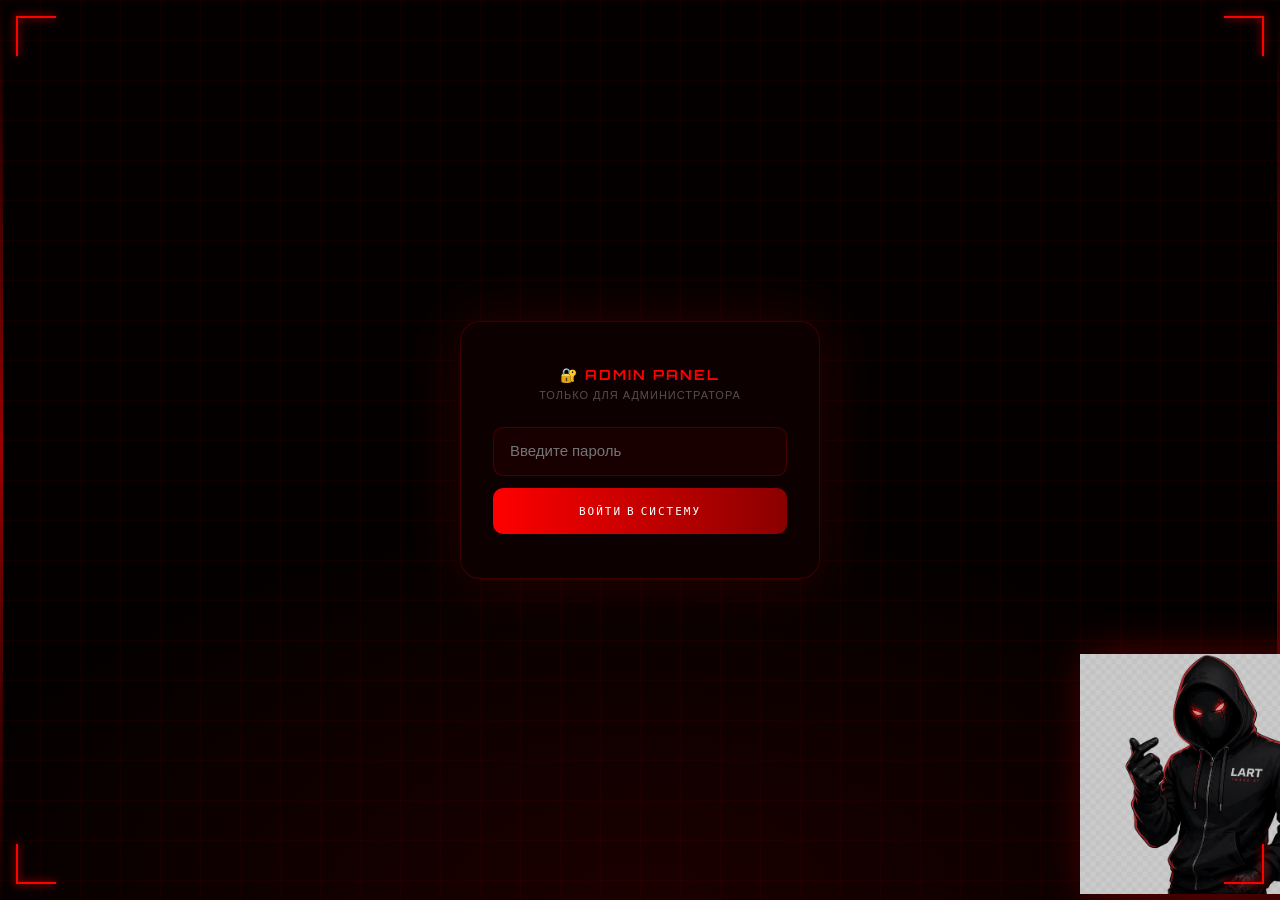
==== web/admin.html @ 5a8a0023 "add character" ====
<!DOCTYPE html>
<html lang="ru">
<head>
<meta charset="UTF-8">
<meta name="viewport" content="width=device-width, initial-scale=1">
<title>LART Admin</title>
<link href="https://fonts.googleapis.com/css2?family=Orbitron:wght@700&family=Rajdhani:wght@400;600&display=swap" rel="stylesheet">
<style>
  *, *::before, *::after { box-sizing:border-box; margin:0; padding:0; }
  :root { --red:#ff0000; --red-dim:#8a0000; --gold:#c9a84c; }
  body { background:#050000; font-family:'Rajdhani',sans-serif; color:white; min-height:100vh; }
  .bg-layer { position:fixed; inset:0; z-index:0; background:radial-gradient(ellipse 80% 60% at 50% 100%, rgba(120,0,0,0.2) 0%, transparent 70%), #050000; }
  .grid-lines { position:fixed; inset:0; z-index:0; background-image:linear-gradient(rgba(255,0,0,0.04) 1px, transparent 1px), linear-gradient(90deg, rgba(255,0,0,0.04) 1px, transparent 1px); background-size:40px 40px; animation:gridMove 20s linear infinite; }
  @keyframes gridMove { to { transform:translateY(40px); } }

  /* UNIQUE ADMIN ANIMATION: one guard character at bottom-right, slow breath */
  .character-guard {
    position:fixed; bottom:0; right:-80px; z-index:2; pointer-events:none;
    animation: guardBreath 4s ease-in-out infinite;
  }
  .character-guard img { width:280px; filter:drop-shadow(6px 0 20px rgba(255,0,0,0.4)) brightness(0.8); }
  @keyframes guardBreath {
    0%,100% { transform:translateY(0px) scale(1); }
    50%      { transform:translateY(-8px) scale(1.01); }
  }

  .char-glow-guard { position:fixed; bottom:0; right:-80px; width:280px; height:100px; z-index:1; pointer-events:none; background:radial-gradient(ellipse 80% 60% at 50% 100%, rgba(255,0,0,0.15) 0%, transparent 80%); }

  .side-deco { position:fixed; top:0; bottom:0; width:3px; z-index:1; pointer-events:none; background:linear-gradient(180deg, transparent, rgba(255,0,0,0.3) 30%, rgba(255,0,0,0.6) 50%, rgba(255,0,0,0.3) 70%, transparent); animation:sidePulse 3s ease-in-out infinite; }
  .side-deco-left{left:0;} .side-deco-right{right:0;}
  @keyframes sidePulse { 0%,100%{opacity:0.4;} 50%{opacity:1;} }
  .corner { position:fixed; width:40px; height:40px; z-index:3; }
  .corner::before, .corner::after { content:''; position:absolute; background:var(--red); box-shadow:0 0 8px var(--red); }
  .corner-tl{top:16px;left:16px;} .corner-tl::before{top:0;left:0;width:100%;height:2px;} .corner-tl::after{top:0;left:0;width:2px;height:100%;}
  .corner-tr{top:16px;right:16px;} .corner-tr::before{top:0;right:0;width:100%;height:2px;} .corner-tr::after{top:0;right:0;width:2px;height:100%;}
  .corner-bl{bottom:16px;left:16px;} .corner-bl::before{bottom:0;left:0;width:100%;height:2px;} .corner-bl::after{bottom:0;left:0;width:2px;height:100%;}
  .corner-br{bottom:16px;right:16px;} .corner-br::before{bottom:0;right:0;width:100%;height:2px;} .corner-br::after{bottom:0;right:0;width:2px;height:100%;}

  /* LOGIN */
  #login-screen { position:relative; z-index:10; display:flex; justify-content:center; align-items:center; min-height:100vh; }
  .login-card { background:rgba(15,0,0,0.9); border:1px solid rgba(255,0,0,0.2); border-radius:20px; padding:44px 32px; width:90%; max-width:360px; text-align:center; backdrop-filter:blur(20px); box-shadow:0 0 60px rgba(255,0,0,0.15); }
  .login-card h2 { font-family:'Orbitron',monospace; font-size:14px; color:var(--red); letter-spacing:2px; margin-bottom:6px; }
  .login-card p { font-size:11px; color:rgba(255,255,255,0.3); letter-spacing:1px; text-transform:uppercase; margin-bottom:24px; }
  .login-card input { width:100%; padding:14px 16px; background:rgba(255,0,0,0.05); border:1px solid rgba(255,0,0,0.2); border-radius:10px; color:white; font-size:15px; outline:none; margin-bottom:12px; font-family:'Rajdhani',sans-serif; }
  .login-card input:focus { border-color:rgba(255,0,0,0.45); }
  .login-card button { width:100%; padding:16px; background:linear-gradient(90deg,var(--red),var(--red-dim)); color:white; border:none; border-radius:10px; font-family:'Orbitron',monospace; font-size:11px; letter-spacing:2px; cursor:pointer; transition:all 0.25s; }
  .login-card button:hover { box-shadow:0 0 30px rgba(255,0,0,0.5); transform:translateY(-1px); }

  /* ADMIN PANEL */
  #admin-panel { display:none; position:relative; z-index:10; padding:24px; max-width:960px; margin:0 auto; }
  .admin-header { display:flex; justify-content:space-between; align-items:center; margin-bottom:28px; padding-bottom:16px; border-bottom:1px solid rgba(255,0,0,0.15); }
  .admin-header h1 { font-family:'Orbitron',monospace; font-size:16px; color:var(--red); letter-spacing:2px; }
  .stats { display:grid; grid-template-columns:repeat(3,1fr); gap:12px; margin-bottom:24px; }
  .stat-card { background:rgba(255,0,0,0.05); border:1px solid rgba(255,0,0,0.1); border-radius:14px; padding:16px; text-align:center; }
  .stat-card .val { font-family:'Orbitron',monospace; font-size:26px; color:var(--red); }
  .stat-card .lbl { font-size:10px; color:rgba(255,255,255,0.3); text-transform:uppercase; letter-spacing:1px; margin-top:4px; }
  table { width:100%; border-collapse:collapse; }
  thead th { font-size:10px; color:rgba(255,255,255,0.3); text-transform:uppercase; letter-spacing:1px; padding:10px 12px; text-align:left; border-bottom:1px solid rgba(255,0,0,0.1); }
  tbody tr { border-bottom:1px solid rgba(255,255,255,0.04); transition:background 0.15s; }
  tbody tr:hover { background:rgba(255,0,0,0.04); }
  tbody td { padding:14px 12px; font-size:14px; }
  .badge { display:inline-block; padding:3px 10px; border-radius:20px; font-size:10px; letter-spacing:1px; text-transform:uppercase; }
  .badge.pending  { background:rgba(255,200,0,0.1); color:#ffc800; border:1px solid rgba(255,200,0,0.2); }
  .badge.approved { background:rgba(0,255,136,0.1); color:#00ff88; border:1px solid rgba(0,255,136,0.2); }
  .badge.rejected { background:rgba(255,0,0,0.1);  color:#ff4444; border:1px solid rgba(255,0,0,0.2); }
  .actions { display:flex; gap:8px; }
  .approve-btn { padding:6px 14px; background:rgba(0,255,136,0.1); border:1px solid rgba(0,255,136,0.3); color:#00ff88; border-radius:8px; cursor:pointer; font-size:12px; transition:all 0.2s; }
  .approve-btn:hover { background:rgba(0,255,136,0.2); }
  .reject-btn  { padding:6px 14px; background:rgba(255,0,0,0.1); border:1px solid rgba(255,0,0,0.3); color:#ff4444; border-radius:8px; cursor:pointer; font-size:12px; transition:all 0.2s; }
  .reject-btn:hover { background:rgba(255,0,0,0.2); }
  .refresh-btn { padding:8px 18px; background:rgba(255,0,0,0.08); border:1px solid rgba(255,0,0,0.2); color:white; border-radius:10px; cursor:pointer; font-size:13px; }
</style>
</head>
<body>
<div class="bg-layer"></div>
<div class="grid-lines"></div>
<div class="corner corner-tl"></div><div class="corner corner-tr"></div>
<div class="corner corner-bl"></div><div class="corner corner-br"></div>
<div class="side-deco side-deco-left"></div><div class="side-deco side-deco-right"></div>
<div class="char-glow-guard"></div>
<div class="character-guard"><img src="character.png" alt=""></div>

<div id="login-screen">
  <div class="login-card">
    <h2>🔐 ADMIN PANEL</h2>
    <p>Только для администратора</p>
    <input type="password" id="pass" placeholder="Введите пароль" onkeydown="if(event.key==='Enter')adminLogin()">
    <button onclick="adminLogin()">ВОЙТИ В СИСТЕМУ</button>
    <div id="login-error" style="color:#ff4444;font-size:12px;margin-top:10px;display:none">Неверный пароль</div>
  </div>
</div>

<div id="admin-panel">
  <div class="admin-header">
    <h1>⚡ LART ADMIN</h1>
    <button class="refresh-btn" onclick="loadUsers()">🔄 Обновить</button>
  </div>
  <div class="stats">
    <div class="stat-card"><div class="val" id="total">0</div><div class="lbl">Всего</div></div>
    <div class="stat-card"><div class="val" id="pending-count">0</div><div class="lbl">Ожидают</div></div>
    <div class="stat-card"><div class="val" id="approved-count">0</div><div class="lbl">Одобрено</div></div>
  </div>
  <table>
    <thead><tr><th>Имя</th><th>PocketOption ID</th><th>Статус</th><th>Дата</th><th>Действия</th></tr></thead>
    <tbody id="users-table"></tbody>
  </table>
</div>

<script>
async function adminLogin() {
  const pass=document.getElementById('pass').value;
  const res=await fetch('/api/admin/login',{method:'POST',headers:{'Content-Type':'application/json'},body:JSON.stringify({password:pass})});
  const data=await res.json();
  if (data.ok) { document.getElementById('login-screen').style.display='none'; document.getElementById('admin-panel').style.display='block'; loadUsers(); }
  else document.getElementById('login-error').style.display='block';
}

async function loadUsers() {
  const res=await fetch('/api/admin/users');
  const data=await res.json();
  if (!data.ok) return;
  const users=data.users;
  document.getElementById('total').textContent=users.length;
  document.getElementById('pending-count').textContent=users.filter(u=>u.status==='pending').length;
  document.getElementById('approved-count').textContent=users.filter(u=>u.status==='approved').length;
  const tbody=document.getElementById('users-table');
  tbody.innerHTML='';
  users.forEach(u=>{
    const tr=document.createElement('tr');
    const date=u.created_at?u.created_at.slice(0,16).replace('T',' '):'—';
    const actions=u.status==='pending'?`<div class="actions"><button class="approve-btn" onclick="approve('${u.pocket_id}')">✓ Одобрить</button><button class="reject-btn" onclick="reject('${u.pocket_id}')">✗ Отклонить</button></div>`:'—';
    tr.innerHTML=`<td>${u.name}</td><td style="font-family:monospace">${u.pocket_id}</td><td><span class="badge ${u.status}">${u.status}</span></td><td style="color:rgba(255,255,255,0.4)">${date}</td><td>${actions}</td>`;
    tbody.appendChild(tr);
  });
}

async function approve(pocket_id) { await fetch('/api/admin/approve',{method:'POST',headers:{'Content-Type':'application/json'},body:JSON.stringify({pocket_id})}); loadUsers(); }
async function reject(pocket_id)  { await fetch('/api/admin/reject', {method:'POST',headers:{'Content-Type':'application/json'},body:JSON.stringify({pocket_id})}); loadUsers(); }
setInterval(()=>{ if(document.getElementById('admin-panel').style.display==='block') loadUsers(); },30000);
</script>
</body>
</html>
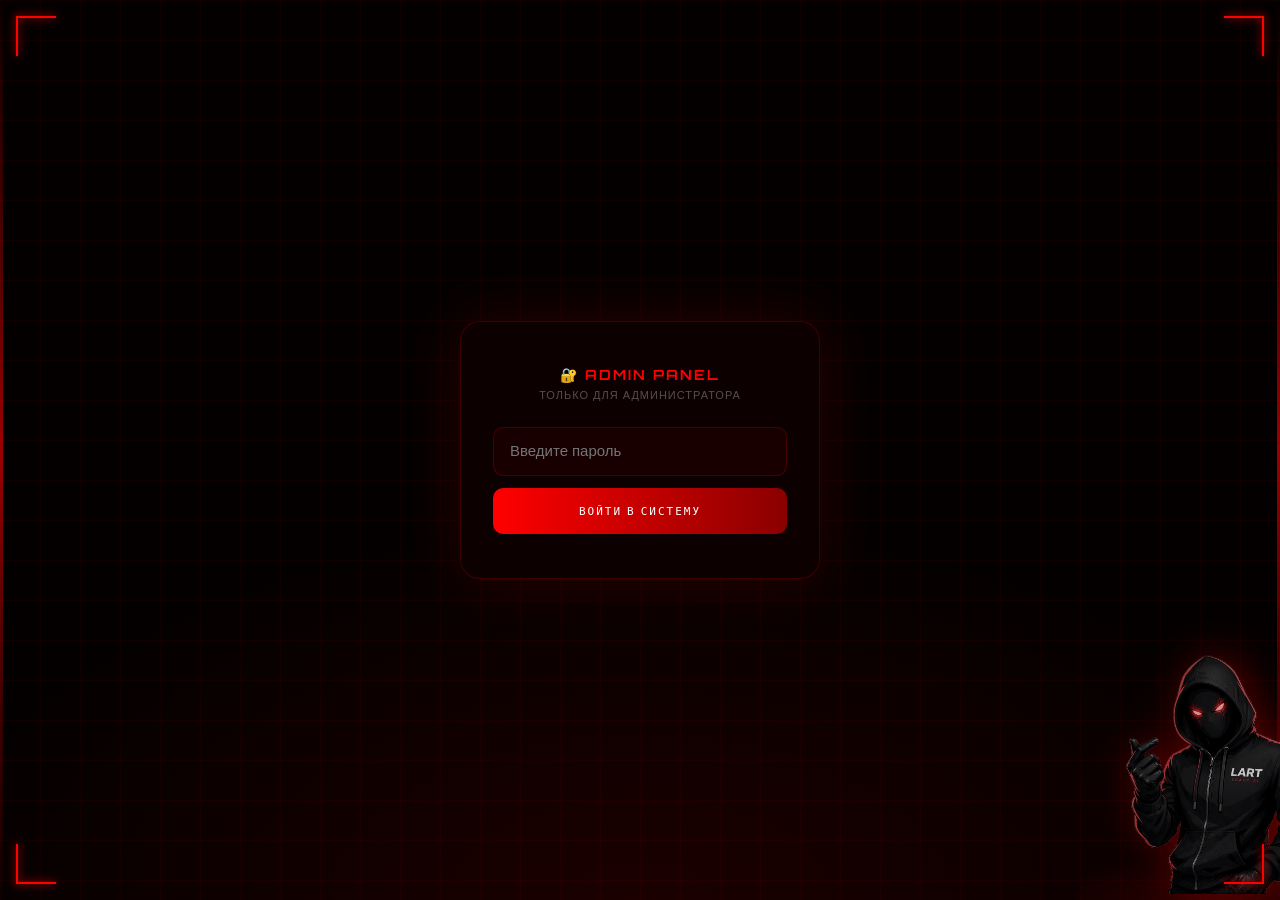
==== commit a2061ff0: "fix" ====
--- a/web/admin.html
+++ b/web/admin.html
@@ -16,7 +16,7 @@
   /* UNIQUE ADMIN ANIMATION: one guard character at bottom-right, slow breath */
   .character-guard {
     position:fixed; bottom:0; right:-80px; z-index:2; pointer-events:none;
-    animation: guardBreath 4s ease-in-out infinite;
+    
   }
   .character-guard img { width:280px; filter:drop-shadow(6px 0 20px rgba(255,0,0,0.4)) brightness(0.8); }
   @keyframes guardBreath {
